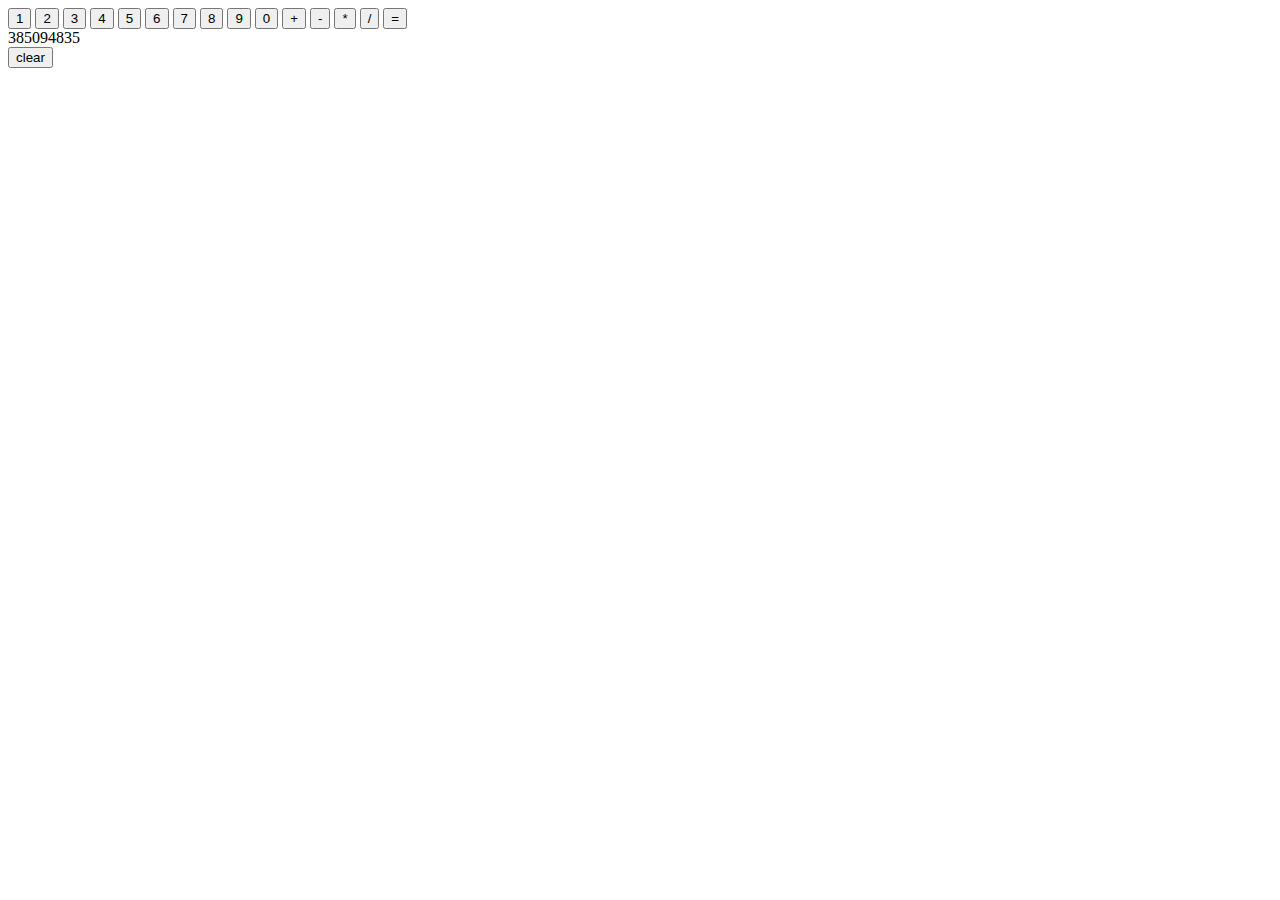
==== index.html @ 43e06781 "rename html file" ====
<!DOCTYPE html>
<html>
<head>
  <meta charset="UTF-8">
  <meta http-equiv="X-UA-Compatible" content="IE=edge">
  <meta name="viewport" content="width=device-width, initial-scale=1.0">
  <title>calculator</title>
  <script src="calc.js" defer></script>
  <link rel="stylesheet" href="calc.css">
</head>
<body>

<button class="number" type="button">1</button>
<button class="number" type="button">2</button>
<button class="number" type="button">3</button>
<button class="number" type="button">4</button>
<button class="number" type="button">5</button>
<button class="number" type="button">6</button>
<button class="number" type="button">7</button>
<button class="number" type="button">8</button>
<button class="number" type="button">9</button>
<button class="number" type="button">0</button>

<button class="operator" type="button">+</button>
<button class="operator" type="button">-</button>
<button class="operator" type="button">*</button>
<button class="operator" type="button">/</button>
<button class="operator" type="button">=</button>

<div class="display">385094835</div>

<button class="clear" type="button">clear</button>



</body>
</html>
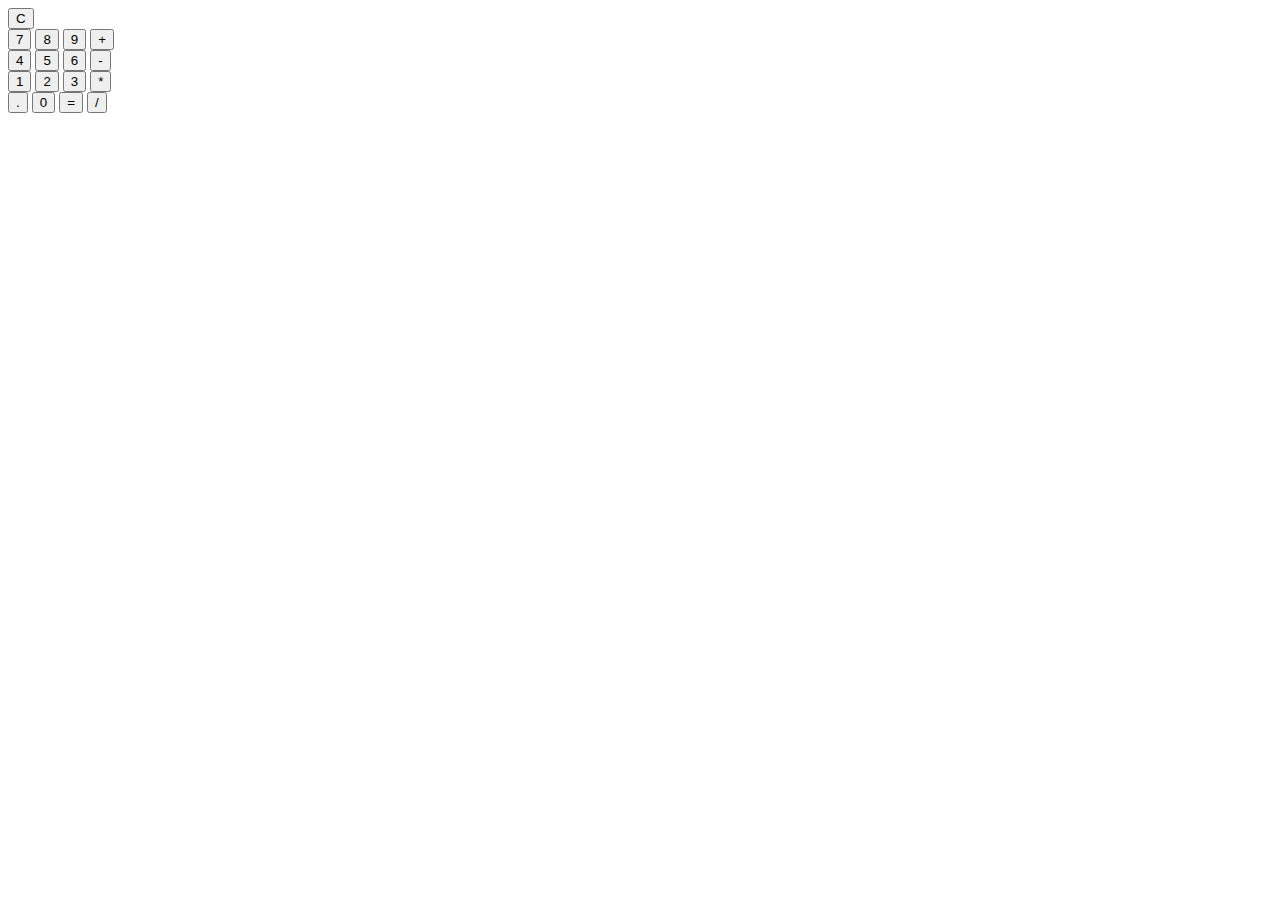
==== commit faeae957: "Reorganize button structure" ====
--- a/index.html
+++ b/index.html
@@ -8,30 +8,44 @@
   <script src="calc.js" defer></script>
   <link rel="stylesheet" href="calc.css">
 </head>
-<body>
+    <body>  
+        <div class="calculator">
+            <div class="first-row">
+                <div class="display">
+                    <div class="previous"></div>
+                    <div class="current"></div>
+                </div>
+                <button class="clear">C</button>           
+            </div>
 
-<button class="number" type="button">1</button>
-<button class="number" type="button">2</button>
-<button class="number" type="button">3</button>
-<button class="number" type="button">4</button>
-<button class="number" type="button">5</button>
-<button class="number" type="button">6</button>
-<button class="number" type="button">7</button>
-<button class="number" type="button">8</button>
-<button class="number" type="button">9</button>
-<button class="number" type="button">0</button>
+            <div class="other-rows">
+                <button class="number">7</button>
+                <button class="number">8</button>
+                <button class="number">9</button>
+                <button class="operator">+</button>
+            </div>
 
-<button class="operator" type="button">+</button>
-<button class="operator" type="button">-</button>
-<button class="operator" type="button">*</button>
-<button class="operator" type="button">/</button>
-<button class="operator" type="button">=</button>
+            <div class="other-rows">
+                <button class="number">4</button>
+                <button class="number">5</button>
+                <button class="number">6</button>
+                <button class="operator">-</button>
+            </div>
 
-<div class="display">385094835</div>
+            <div class="other-rows">
+                <button class="number">1</button>
+                <button class="number">2</button>
+                <button class="number">3</button>
+                <button class="operator">*</button>
+            </div>
 
-<button class="clear" type="button">clear</button>
+            <div class="other-rows">   
+                <button class="decimal">.</button>
+                <button class="number">0</button>
+                <button class="operator">=</button>
+                <button class="operator">/</button>
+            </div>
 
-
-
-</body>
+        </div>
+    </body>
 </html>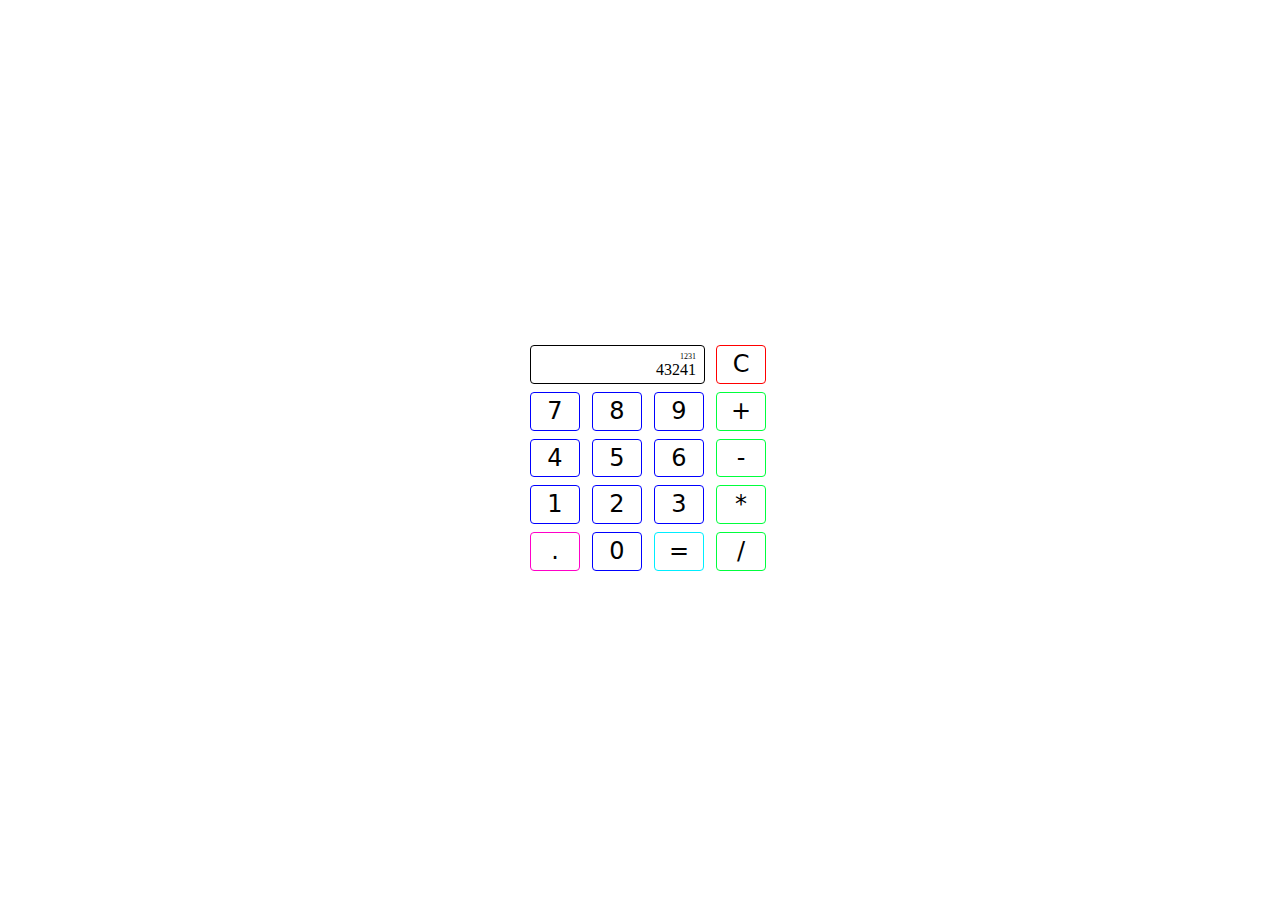
==== commit f9eb8063: "Connect clicked numbers to the screen" ====
--- a/index.html
+++ b/index.html
@@ -12,8 +12,8 @@
         <div class="calculator">
             <div class="first-row">
                 <div class="display">
-                    <div class="previous"></div>
-                    <div class="current"></div>
+                    <div class="previous">1231</div>
+                    <div class="current">43241</div>
                 </div>
                 <button class="clear">C</button>           
             </div>
@@ -42,7 +42,7 @@
             <div class="other-rows">   
                 <button class="decimal">.</button>
                 <button class="number">0</button>
-                <button class="operator">=</button>
+                <button class="equal">=</button>
                 <button class="operator">/</button>
             </div>
 
--- a/calc.css
+++ b/calc.css
@@ -0,0 +1,83 @@
+body {
+    display: flex;
+    flex-direction: column;
+    align-items: center;
+    justify-content: center;
+    width: 100vw;
+    height: 100vh;
+}
+
+button {
+    border-radius: 0.25rem;
+    background: white;
+    color: black;
+    font-family: system-ui, sans-serif;
+    font-size: 1.5rem;
+    line-height: 1.2;
+    white-space: nowrap;
+    text-decoration: none;
+    padding: 0.25rem 0.5rem;
+    margin: 0.25rem;
+    cursor: pointer;
+    width: 50px;
+}
+
+.number {
+    border: 0.75px solid blue;
+}
+
+.number:hover {
+    background: rgb(236, 236, 255);
+}
+
+.decimal {
+    border: 0.75px solid rgb(255, 0, 200);
+}
+
+.decimal:hover {
+    background: rgb(255, 210, 245);
+}
+
+.operator {
+    border: 0.75px solid rgb(0, 255, 60);
+}
+
+.operator:hover {
+    background: rgb(217, 255, 226);
+}
+
+.equal {
+    border: 0.75px solid rgb(0, 238, 255);
+}
+
+.equal:hover {
+    background: rgb(213, 252, 255);
+}
+
+.clear {
+    border: 0.75px solid rgb(255, 0, 0);
+}
+
+.clear:hover {
+    background: rgb(255, 208, 208);
+}
+
+.first-row {
+    display: flex;
+}
+
+.display {
+    display: flex;
+    flex-direction: column;
+    justify-content: flex-end;
+    align-items: flex-end;
+    border: 0.75px solid black;
+    border-radius: 0.25rem;
+    width: 157px;
+    padding: 0.25rem 0.5rem;
+    margin: 0.25rem 0.44rem 0.25rem 0.25rem ;
+}
+
+.previous {
+    font-size: 8px;
+}